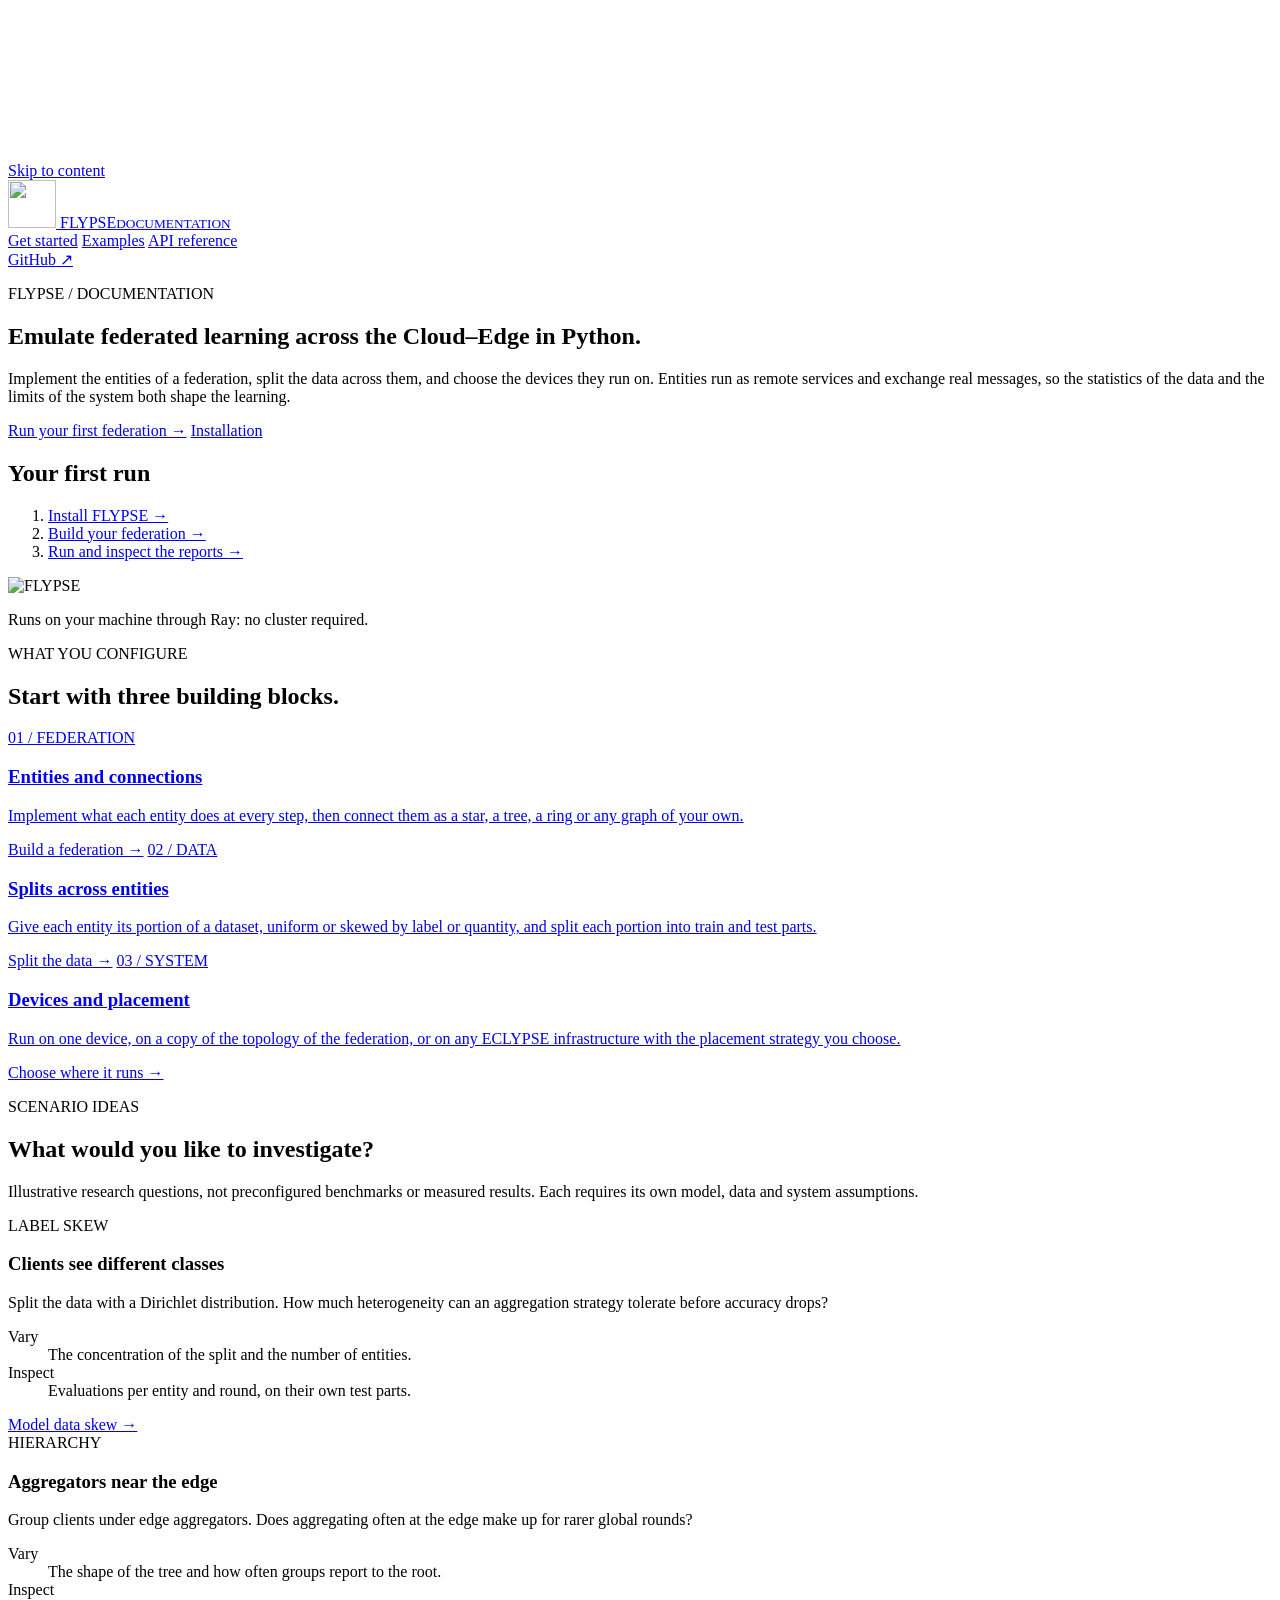
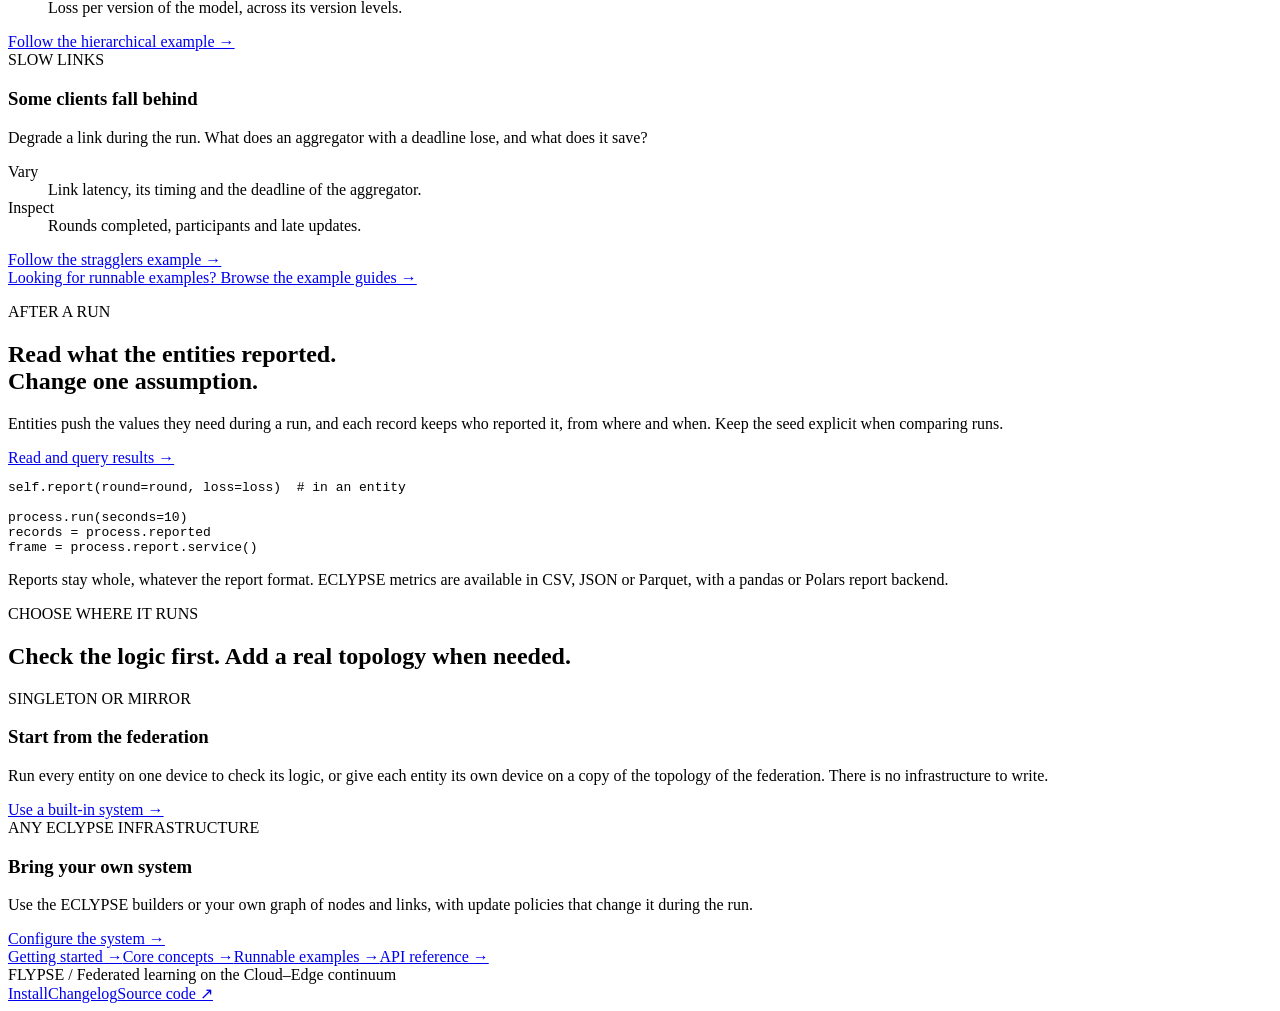
==== docs/_templates/index.html @ d926535f "docs(landing): add the landing page" ====
<!doctype html>
<html lang="en">
  <head>
    <meta charset="utf-8" />
    <meta name="viewport" content="width=device-width, initial-scale=1" />
    <meta
      name="description"
      content="Emulate federated learning on the Cloud–Edge continuum in Python. Implement the entities of a federation, split the data across them, and run them on emulated devices." />
    <title>FLYPSE | Federated learning on the Cloud–Edge continuum</title>
    <link rel="icon" href="_static/favicon/favicon.ico" />
    <link rel="preconnect" href="https://fonts.googleapis.com" />
    <link rel="preconnect" href="https://fonts.gstatic.com" crossorigin />
    <link
      href="https://fonts.googleapis.com/css2?family=Montserrat:wght@400;500;600;700&display=swap"
      rel="stylesheet" />
    <link rel="stylesheet" href="_static/css/home.css" />
  </head>
  <body class="fl-home">
    <div class="ambient" aria-hidden="true">
      <div class="ambient-cloud ambient-cloud-far"></div>
      <div class="ambient-cloud ambient-cloud-near"></div>
      <canvas class="ambient-network"></canvas>
      <div class="ambient-light"></div>
    </div>
    <a class="skip" href="#main">Skip to content</a>
    <header class="wrap header">
      <a class="brand" href="index.html">
        <img src="_static/favicon/android-chrome-192x192.png" width="48" height="48" alt="" />
        <span>FLYPSE<small>DOCUMENTATION</small> </span>
      </a>
      <nav aria-label="Main navigation">
        <a href="source/overview/getting-started/index.html">Get started</a>
        <a href="source/overview/examples/index.html">Examples</a>
        <a href="source/api/index.html">API reference</a>
      </nav>
      <a class="source" href="https://github.com/eclypse-org/flypse">GitHub ↗</a>
    </header>
    <main id="main" class="wrap" tabindex="-1">
      <section class="hero" aria-labelledby="title">
        <div class="copy">
          <p class="eyebrow">FLYPSE / DOCUMENTATION</p>
          <h1 id="title">Emulate federated learning across the Cloud–Edge <span>in Python.</span></h1>
          <p class="intro">
            Implement the entities of a federation, split the data across them, and choose the
            devices they run on. Entities run as remote services and exchange real messages, so the
            statistics of the data and the limits of the system both shape the learning.
          </p>
          <div class="actions">
            <a class="button primary" href="source/overview/getting-started/first-federation.html"
              >Run your first federation <span aria-hidden="true">→</span></a
            >
            <a class="button" href="source/overview/install.html">Installation</a>
          </div>
          <section class="first-run" aria-labelledby="first-run-title">
            <div>
              <h2 id="first-run-title">Your first run</h2>
              <ol>
                <li>
                  <a href="source/overview/install.html"
                    >Install FLYPSE <span aria-hidden="true">→</span></a
                  >
                </li>
                <li>
                  <a
                    href="source/overview/getting-started/first-federation.html#build-the-federation-and-its-data"
                    >Build your federation <span aria-hidden="true">→</span></a
                  >
                </li>
                <li>
                  <a href="source/overview/getting-started/inspect-results.html"
                    >Run and inspect the reports <span aria-hidden="true">→</span></a
                  >
                </li>
              </ol>
            </div>
            <div class="logo-eclipse">
              <div class="eclipse-sun" aria-hidden="true"></div>
              <img
                class="first-run-logo"
                src="_static/favicon/android-chrome-512x512.png"
                alt="FLYPSE"
                width="512"
                height="512"
                fetchpriority="high" />
            </div>
            <p>Runs on your machine through Ray: no cluster required.</p>
          </section>
        </div>
        <section class="configuration" aria-labelledby="configure-title">
          <p class="eyebrow">WHAT YOU CONFIGURE</p>
          <h2 id="configure-title">Start with three building blocks.</h2>
          <div class="cards">
            <a class="card" href="source/overview/concepts/federation.html"
              ><span class="card-number">01 / FEDERATION</span>
              <h3>Entities and connections</h3>
              <p>
                Implement what each entity does at every step, then connect them as a star, a tree,
                a ring or any graph of your own.
              </p>
              <span class="card-link">Build a federation →</span></a
            >
            <a class="card" href="source/overview/concepts/data.html"
              ><span class="card-number">02 / DATA</span>
              <h3>Splits across entities</h3>
              <p>
                Give each entity its portion of a dataset, uniform or skewed by label or quantity,
                and split each portion into train and test parts.
              </p>
              <span class="card-link">Split the data →</span></a
            >
            <a class="card" href="source/overview/concepts/system.html"
              ><span class="card-number">03 / SYSTEM</span>
              <h3>Devices and placement</h3>
              <p>
                Run on one device, on a copy of the topology of the federation, or on any ECLYPSE
                infrastructure with the placement strategy you choose.
              </p>
              <span class="card-link">Choose where it runs →</span></a
            >
          </div>
        </section>
      </section>

      <section class="section" aria-labelledby="cases-title">
        <p class="eyebrow">SCENARIO IDEAS</p>
        <h2 id="cases-title">What would you like to investigate?</h2>
        <p class="section-intro">
          Illustrative research questions, not preconfigured benchmarks or measured results. Each
          requires its own model, data and system assumptions.
        </p>
        <div class="cards use-cases">
          <article class="card">
            <span class="card-number">LABEL SKEW</span>
            <h3>Clients see different classes</h3>
            <p>
              Split the data with a Dirichlet distribution. How much heterogeneity can an
              aggregation strategy tolerate before accuracy drops?
            </p>
            <dl>
              <dt>Vary</dt>
              <dd>The concentration of the split and the number of entities.</dd>
              <dt>Inspect</dt>
              <dd>Evaluations per entity and round, on their own test parts.</dd>
            </dl>
            <a class="card-link" href="source/overview/concepts/data.html">Model data skew →</a>
          </article>
          <article class="card">
            <span class="card-number">HIERARCHY</span>
            <h3>Aggregators near the edge</h3>
            <p>
              Group clients under edge aggregators. Does aggregating often at the edge make up for
              rarer global rounds?
            </p>
            <dl>
              <dt>Vary</dt>
              <dd>The shape of the tree and how often groups report to the root.</dd>
              <dt>Inspect</dt>
              <dd>Loss per version of the model, across its version levels.</dd>
            </dl>
            <a class="card-link" href="source/overview/examples/hierarchical.html"
              >Follow the hierarchical example →</a
            >
          </article>
          <article class="card">
            <span class="card-number">SLOW LINKS</span>
            <h3>Some clients fall behind</h3>
            <p>
              Degrade a link during the run. What does an aggregator with a deadline lose, and what
              does it save?
            </p>
            <dl>
              <dt>Vary</dt>
              <dd>Link latency, its timing and the deadline of the aggregator.</dd>
              <dt>Inspect</dt>
              <dd>Rounds completed, participants and late updates.</dd>
            </dl>
            <a class="card-link" href="source/overview/examples/stragglers.html"
              >Follow the stragglers example →</a
            >
          </article>
        </div>
        <a class="text-link" href="source/overview/examples/index.html"
          >Looking for runnable examples? Browse the example guides →</a
        >
      </section>
      <section class="section results" aria-labelledby="results-title">
        <div>
          <p class="eyebrow">AFTER A RUN</p>
          <h2 id="results-title">Read what the entities reported.<br />Change one assumption.</h2>
          <p class="section-intro">
            Entities push the values they need during a run, and each record keeps who reported it,
            from where and when. Keep the seed explicit when comparing runs.
          </p>
          <a class="text-link" href="source/overview/getting-started/inspect-results.html"
            >Read and query results →</a
          >
        </div>
        <div class="report-example">
          <pre><code>self.report(round=round, loss=loss)  # in an entity

process.run(seconds=10)
records = process.reported
frame = process.report.service()</code></pre>
          <p>
            Reports stay whole, whatever the report format. ECLYPSE metrics are available in CSV,
            JSON or Parquet, with a pandas or Polars report backend.
          </p>
        </div>
      </section>
      <section class="section" aria-labelledby="modes-title">
        <p class="eyebrow">CHOOSE WHERE IT RUNS</p>
        <h2 id="modes-title">Check the logic first. Add a real topology when needed.</h2>
        <div class="mode-grid">
          <article class="card">
            <span class="card-number">SINGLETON OR MIRROR</span>
            <h3>Start from the federation</h3>
            <p>
              Run every entity on one device to check its logic, or give each entity its own device
              on a copy of the topology of the federation. There is no infrastructure to write.
            </p>
            <a class="card-link" href="source/overview/getting-started/infrastructure.html"
              >Use a built-in system →</a
            >
          </article>
          <article class="card">
            <span class="card-number">ANY ECLYPSE INFRASTRUCTURE</span>
            <h3>Bring your own system</h3>
            <p>
              Use the ECLYPSE builders or your own graph of nodes and links, with update policies
              that change it during the run.
            </p>
            <a class="card-link" href="source/overview/concepts/system.html"
              >Configure the system →</a
            >
          </article>
        </div>
      </section>
      <nav class="doc-paths" aria-label="Documentation paths">
        <a href="source/overview/getting-started/index.html">Getting started →</a
        ><a href="source/overview/concepts/index.html">Core concepts →</a
        ><a href="source/overview/examples/index.html">Runnable examples →</a
        ><a href="source/api/index.html">API reference →</a>
      </nav>
    </main>
    <footer class="wrap footer">
      <span>FLYPSE <span class="muted">/ Federated learning on the Cloud–Edge continuum</span></span>
      <div>
        <a href="source/overview/install.html">Install</a
        ><a href="https://github.com/eclypse-org/flypse/blob/main/CHANGELOG.md">Changelog</a
        ><a href="https://github.com/eclypse-org/flypse">Source code ↗</a>
      </div>
    </footer>
    <script src="_static/js/home.js"></script>
  </body>
</html>
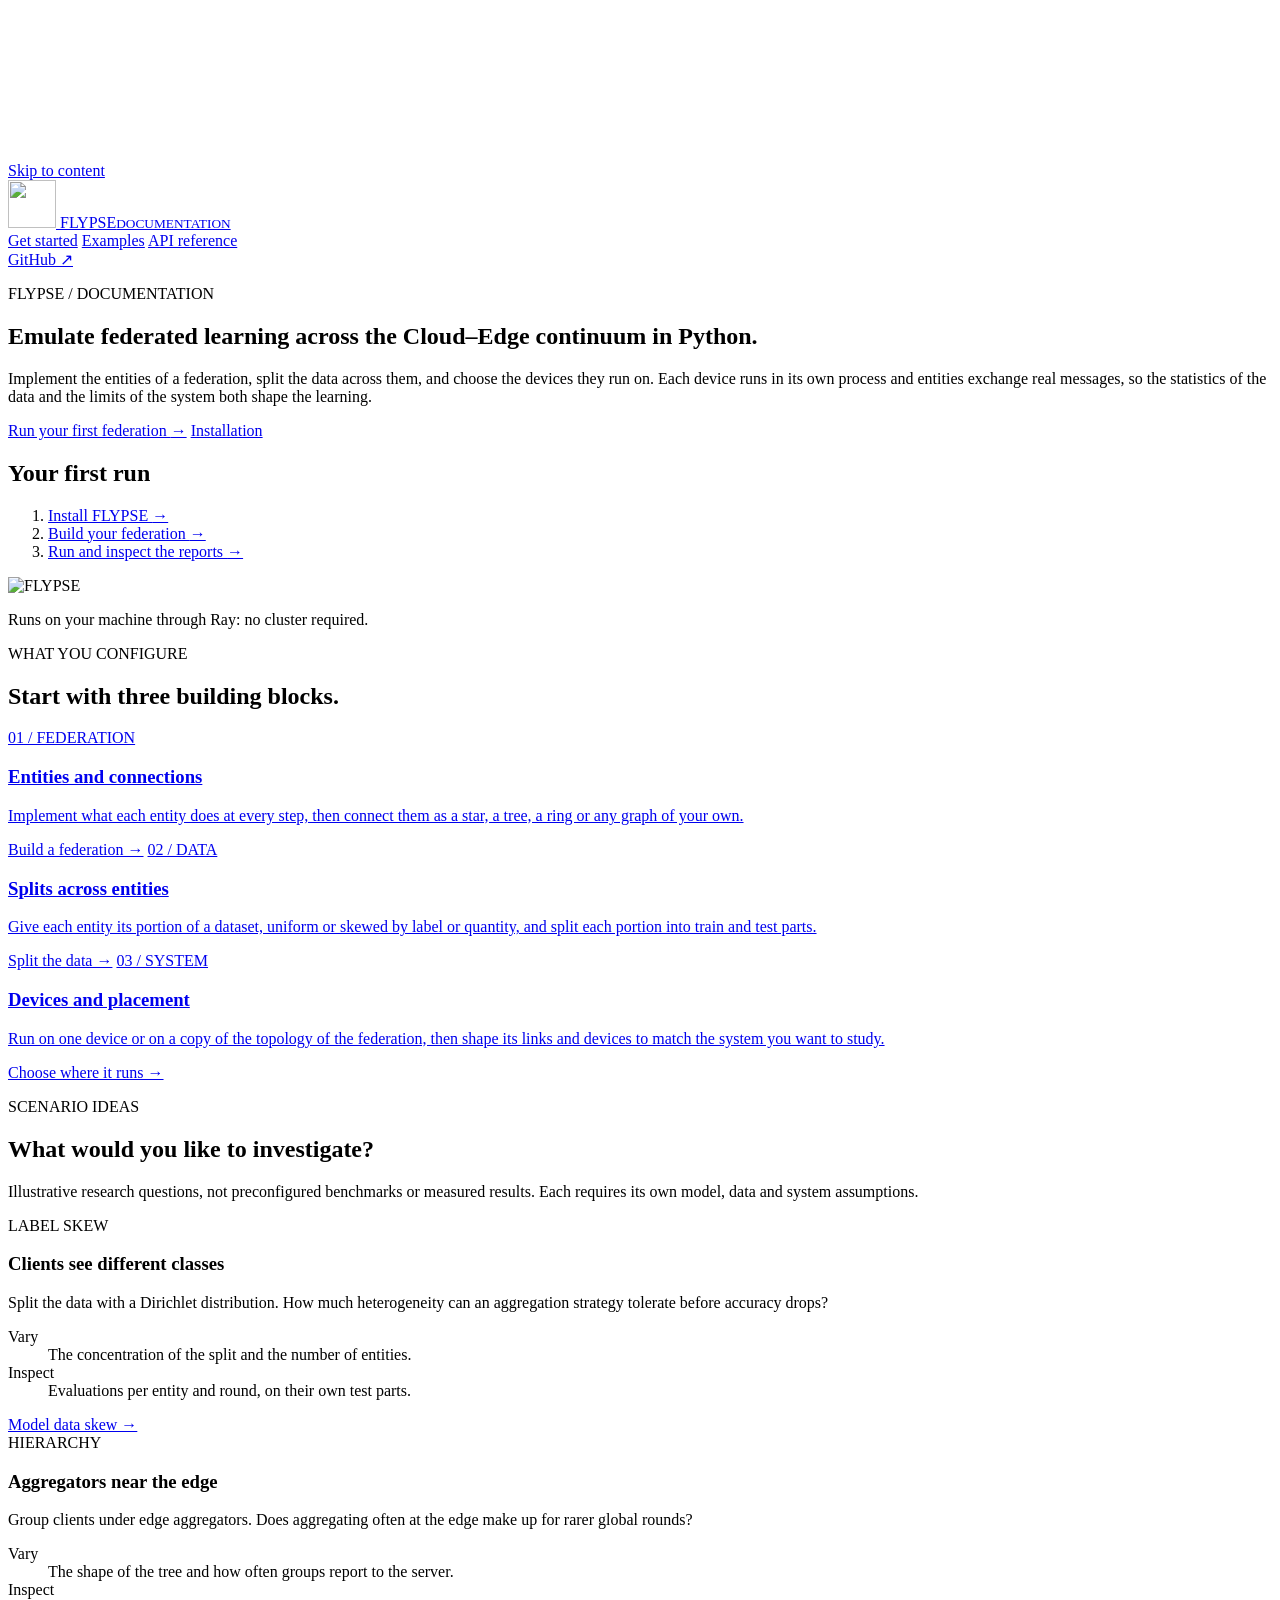
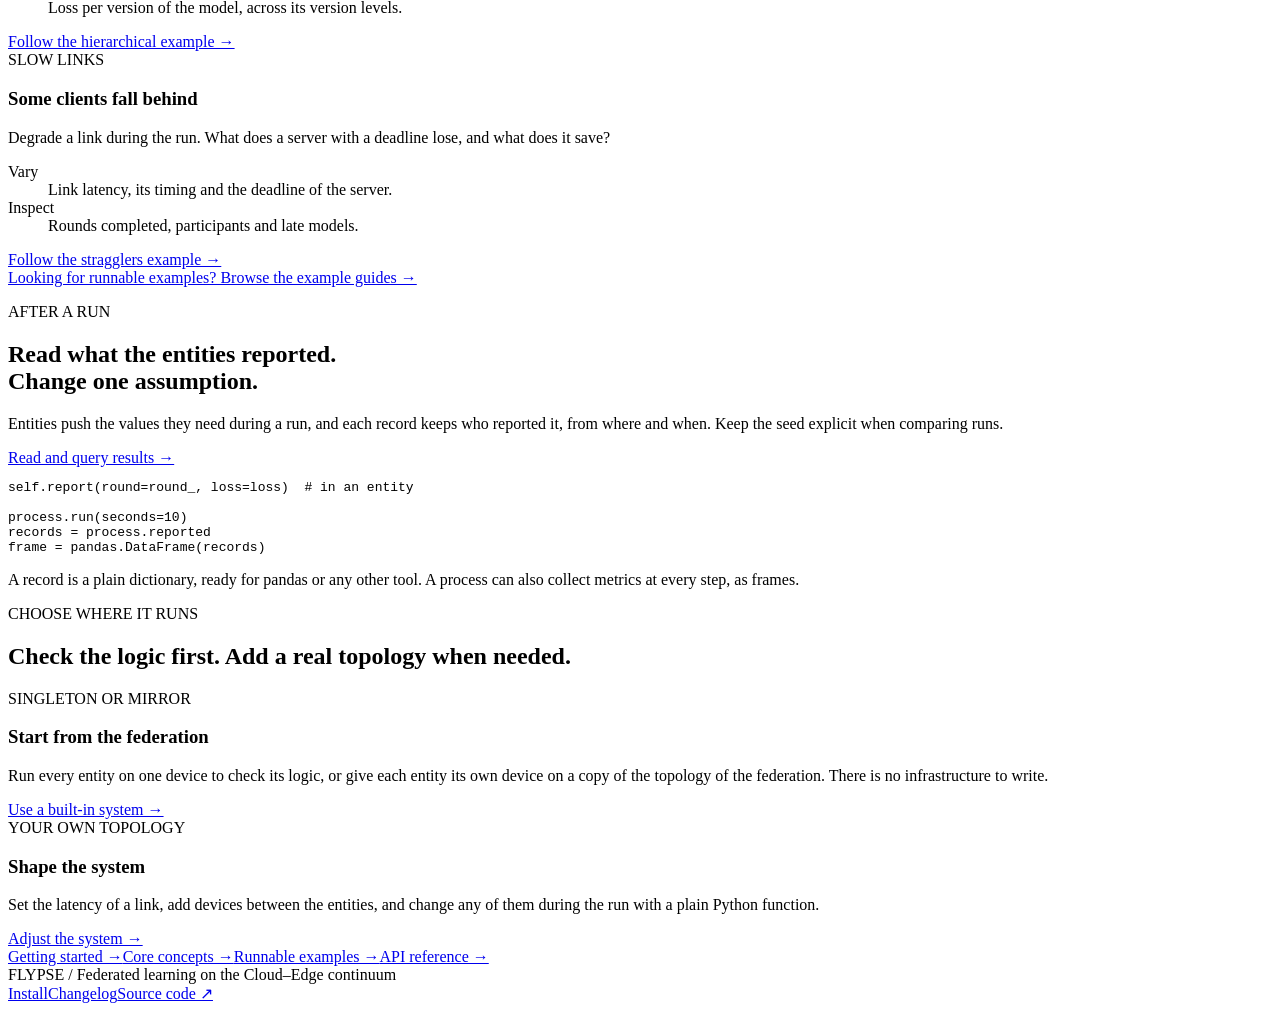
==== commit 227ca27e: "docs(site): keep the guides self-contained Move everything that needs ECLYPSE directly to the new bu" ====
--- a/docs/_templates/index.html
+++ b/docs/_templates/index.html
@@ -39,11 +39,12 @@
       <section class="hero" aria-labelledby="title">
         <div class="copy">
           <p class="eyebrow">FLYPSE / DOCUMENTATION</p>
-          <h1 id="title">Emulate federated learning across the Cloud–Edge <span>in Python.</span></h1>
+          <h1 id="title">Emulate federated learning across the Cloud–Edge continuum <span>in Python.</span></h1>
           <p class="intro">
             Implement the entities of a federation, split the data across them, and choose the
-            devices they run on. Entities run as remote services and exchange real messages, so the
-            statistics of the data and the limits of the system both shape the learning.
+            devices they run on. Each device runs in its own process and entities exchange real
+            messages, so the statistics of the data and the limits of the system both shape the
+            learning.
           </p>
           <div class="actions">
             <a class="button primary" href="source/overview/getting-started/first-federation.html"
@@ -112,8 +113,8 @@
               ><span class="card-number">03 / SYSTEM</span>
               <h3>Devices and placement</h3>
               <p>
-                Run on one device, on a copy of the topology of the federation, or on any ECLYPSE
-                infrastructure with the placement strategy you choose.
+                Run on one device or on a copy of the topology of the federation, then shape its
+                links and devices to match the system you want to study.
               </p>
               <span class="card-link">Choose where it runs →</span></a
             >
@@ -153,7 +154,7 @@
             </p>
             <dl>
               <dt>Vary</dt>
-              <dd>The shape of the tree and how often groups report to the root.</dd>
+              <dd>The shape of the tree and how often groups report to the server.</dd>
               <dt>Inspect</dt>
               <dd>Loss per version of the model, across its version levels.</dd>
             </dl>
@@ -165,14 +166,14 @@
             <span class="card-number">SLOW LINKS</span>
             <h3>Some clients fall behind</h3>
             <p>
-              Degrade a link during the run. What does an aggregator with a deadline lose, and what
-              does it save?
+              Degrade a link during the run. What does a server with a deadline lose, and what does
+              it save?
             </p>
             <dl>
               <dt>Vary</dt>
-              <dd>Link latency, its timing and the deadline of the aggregator.</dd>
+              <dd>Link latency, its timing and the deadline of the server.</dd>
               <dt>Inspect</dt>
-              <dd>Rounds completed, participants and late updates.</dd>
+              <dd>Rounds completed, participants and late models.</dd>
             </dl>
             <a class="card-link" href="source/overview/examples/stragglers.html"
               >Follow the stragglers example →</a
@@ -196,14 +197,14 @@
           >
         </div>
         <div class="report-example">
-          <pre><code>self.report(round=round, loss=loss)  # in an entity
+          <pre><code>self.report(round=round_, loss=loss)  # in an entity
 
 process.run(seconds=10)
 records = process.reported
-frame = process.report.service()</code></pre>
+frame = pandas.DataFrame(records)</code></pre>
           <p>
-            Reports stay whole, whatever the report format. ECLYPSE metrics are available in CSV,
-            JSON or Parquet, with a pandas or Polars report backend.
+            A record is a plain dictionary, ready for pandas or any other tool. A process can also
+            collect metrics at every step, as frames.
           </p>
         </div>
       </section>
@@ -223,14 +224,14 @@
             >
           </article>
           <article class="card">
-            <span class="card-number">ANY ECLYPSE INFRASTRUCTURE</span>
-            <h3>Bring your own system</h3>
-            <p>
-              Use the ECLYPSE builders or your own graph of nodes and links, with update policies
-              that change it during the run.
-            </p>
-            <a class="card-link" href="source/overview/concepts/system.html"
-              >Configure the system →</a
+            <span class="card-number">YOUR OWN TOPOLOGY</span>
+            <h3>Shape the system</h3>
+            <p>
+              Set the latency of a link, add devices between the entities, and change any of them
+              during the run with a plain Python function.
+            </p>
+            <a class="card-link" href="source/overview/concepts/system.html#adjust-a-built-in-system"
+              >Adjust the system →</a
             >
           </article>
         </div>
